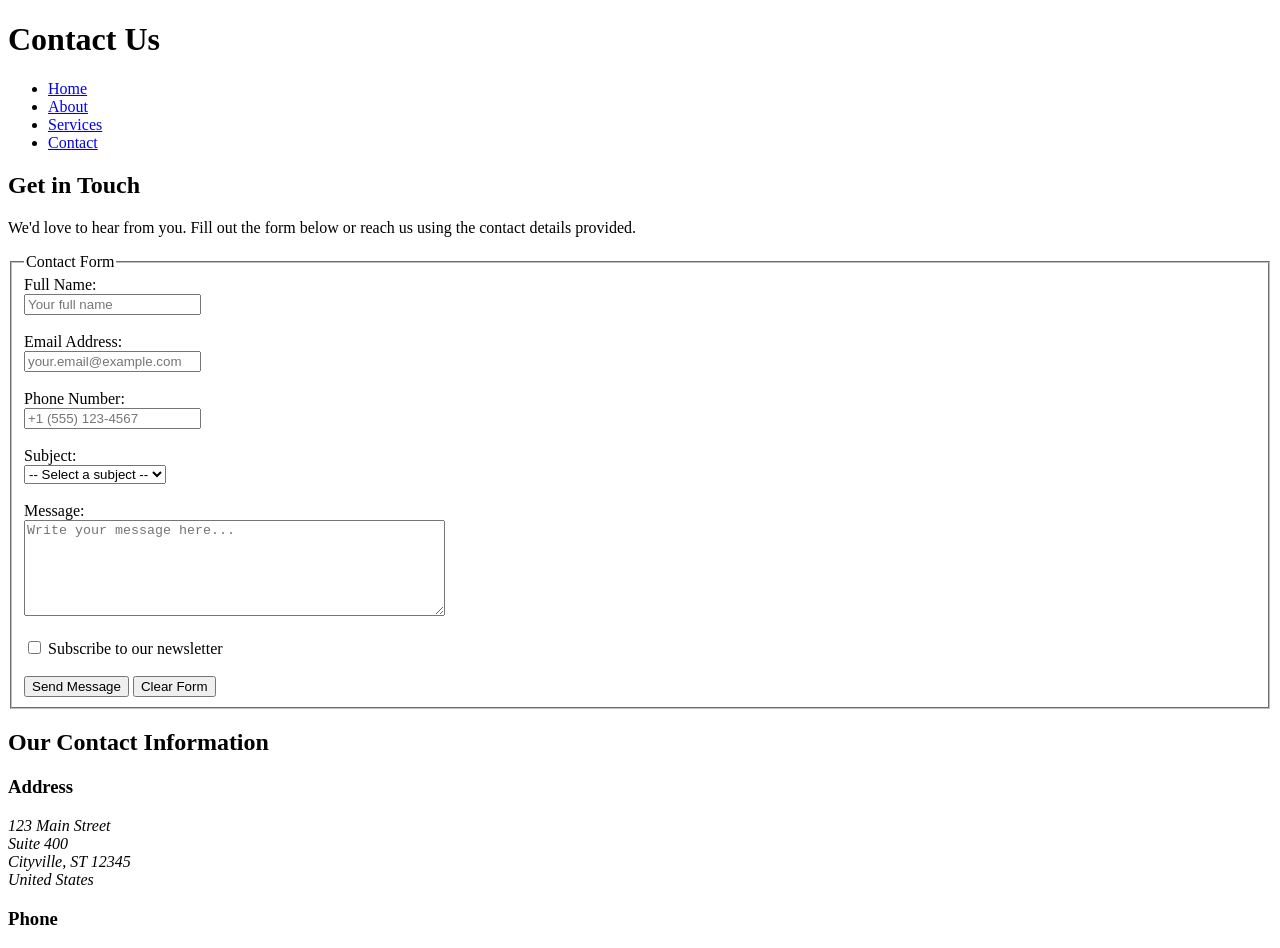
==== contact.html @ 8b4b9340 "Updated 3" ====
<!DOCTYPE html>
<html lang="en">
<head>
    <meta charset="UTF-8">
    <meta name="viewport" content="width=device-width, initial-scale=1.0">
    <title>Contact Us</title>
</head>
<body>
    <header>
        <h1>Contact Us</h1>
        <nav>
            <ul>
                <li><a href="#home">Home</a></li>
                <li><a href="#about">About</a></li>
                <li><a href="#services">Services</a></li>
                <li><a href="#contact">Contact</a></li>
            </ul>
        </nav>
    </header>

    <main>
        <section id="contact">
            <h2>Get in Touch</h2>
            <p>We'd love to hear from you. Fill out the form below or reach us using the contact details provided.</p>

            <form action="#" method="post">
                <fieldset>
                    <legend>Contact Form</legend>

                    <label for="name">Full Name:</label><br>
                    <input type="text" id="name" name="name" required placeholder="Your full name"><br><br>

                    <label for="email">Email Address:</label><br>
                    <input type="email" id="email" name="email" required placeholder="your.email@example.com"><br><br>

                    <label for="phone">Phone Number:</label><br>
                    <input type="tel" id="phone" name="phone" placeholder="+1 (555) 123-4567"><br><br>

                    <label for="subject">Subject:</label><br>
                    <select id="subject" name="subject">
                        <option value="">-- Select a subject --</option>
                        <option value="general">General Inquiry</option>
                        <option value="support">Support</option>
                        <option value="sales">Sales</option>
                        <option value="feedback">Feedback</option>
                    </select><br><br>

                    <label for="message">Message:</label><br>
                    <textarea id="message" name="message" rows="6" cols="50" required placeholder="Write your message here..."></textarea><br><br>

                    <label>
                        <input type="checkbox" name="newsletter" value="yes">
                        Subscribe to our newsletter
                    </label><br><br>

                    <button type="submit">Send Message</button>
                    <button type="reset">Clear Form</button>
                </fieldset>
            </form>
        </section>

        <section id="contact-info">
            <h2>Our Contact Information</h2>
            
            <article>
                <h3>Address</h3>
                <address>
                    123 Main Street<br>
                    Suite 400<br>
                    Cityville, ST 12345<br>
                    United States
                </address>
            </article>

            <article>
                <h3>Phone</h3>
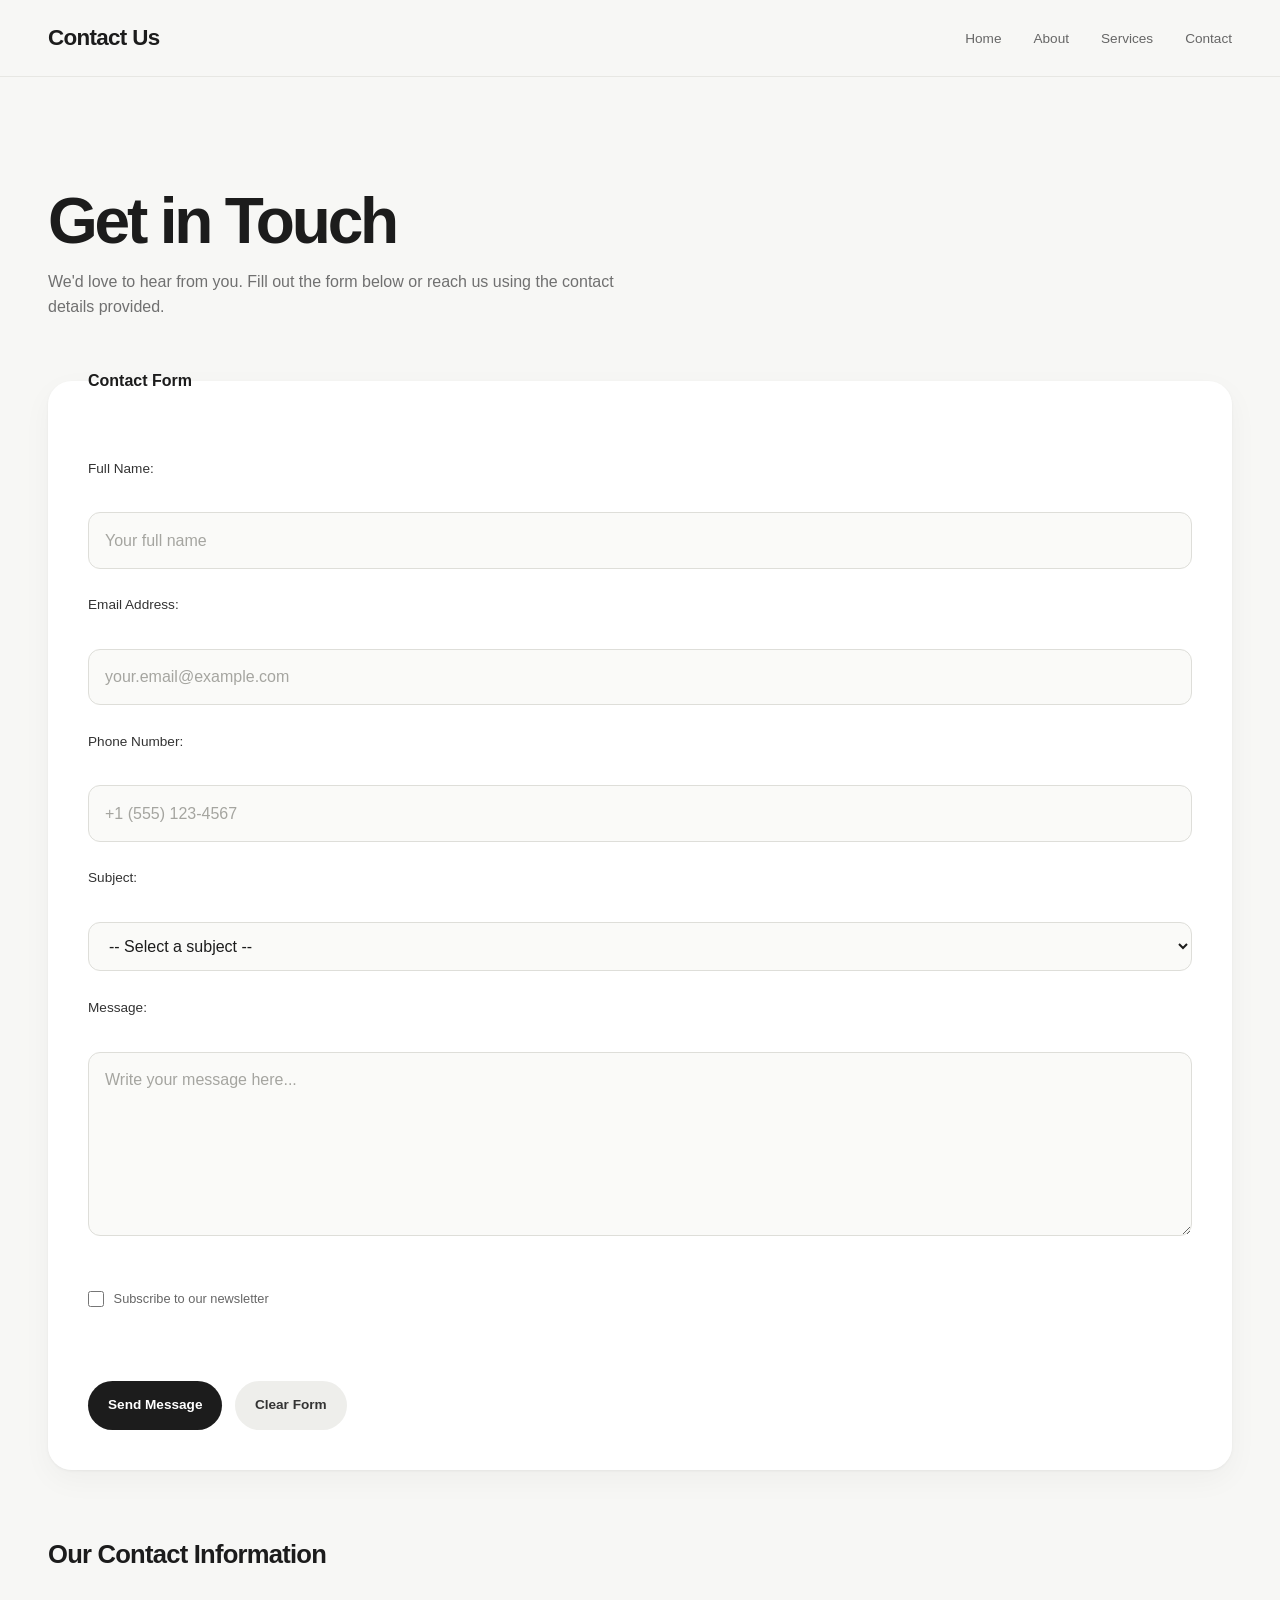
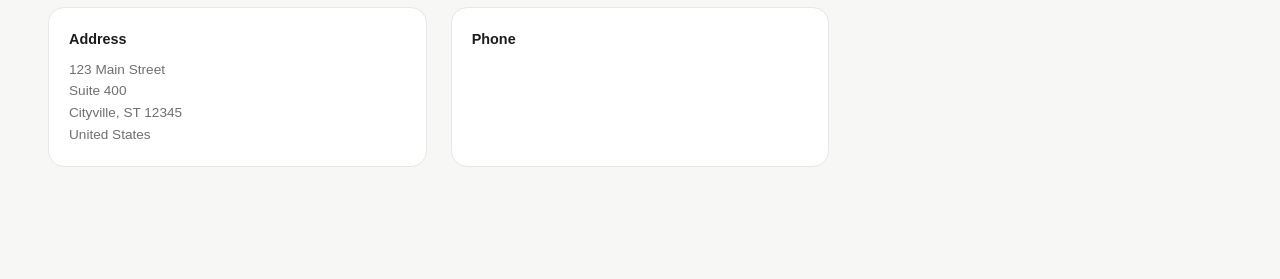
==== commit 374ed208: "'updater'" ====
--- a/contact.html
+++ b/contact.html
@@ -1,76 +1,110 @@
-<!DOCTYPE html>
+<!doctype html>
 <html lang="en">
-<head>
-    <meta charset="UTF-8">
-    <meta name="viewport" content="width=device-width, initial-scale=1.0">
-    <title>Contact Us</title>
-</head>
-<body>
-    <header>
-        <h1>Contact Us</h1>
-        <nav>
-            <ul>
-                <li><a href="#home">Home</a></li>
-                <li><a href="#about">About</a></li>
-                <li><a href="#services">Services</a></li>
-                <li><a href="#contact">Contact</a></li>
-            </ul>
-        </nav>
-    </header>
+	<head>
+		<meta charset="UTF-8" />
+		<meta name="viewport" content="width=device-width, initial-scale=1.0" />
+		<title>Contact Us</title>
+		<link rel="stylesheet" href="contact.css" />
+	</head>
+	<body>
+		<header>
+			<h1>Contact Us</h1>
+			<nav>
+				<ul>
+					<li><a href="#home">Home</a></li>
+					<li><a href="#about">About</a></li>
+					<li><a href="#services">Services</a></li>
+					<li><a href="#contact">Contact</a></li>
+				</ul>
+			</nav>
+		</header>
 
-    <main>
-        <section id="contact">
-            <h2>Get in Touch</h2>
-            <p>We'd love to hear from you. Fill out the form below or reach us using the contact details provided.</p>
+		<main>
+			<section id="contact">
+				<h2>Get in Touch</h2>
+				<p>
+					We'd love to hear from you. Fill out the form below or reach us using
+					the contact details provided.
+				</p>
 
-            <form action="#" method="post">
-                <fieldset>
-                    <legend>Contact Form</legend>
+				<form action="#" method="post">
+					<fieldset>
+						<legend>Contact Form</legend>
 
-                    <label for="name">Full Name:</label><br>
-                    <input type="text" id="name" name="name" required placeholder="Your full name"><br><br>
+						<label for="name">Full Name:</label><br />
+						<input
+							type="text"
+							id="name"
+							name="name"
+							required
+							placeholder="Your full name"
+						/><br /><br />
 
-                    <label for="email">Email Address:</label><br>
-                    <input type="email" id="email" name="email" required placeholder="your.email@example.com"><br><br>
+						<label for="email">Email Address:</label><br />
+						<input
+							type="email"
+							id="email"
+							name="email"
+							required
+							placeholder="your.email@example.com"
+						/><br /><br />
 
-                    <label for="phone">Phone Number:</label><br>
-                    <input type="tel" id="phone" name="phone" placeholder="+1 (555) 123-4567"><br><br>
+						<label for="phone">Phone Number:</label><br />
+						<input
+							type="tel"
+							id="phone"
+							name="phone"
+							placeholder="+1 (555) 123-4567"
+						/><br /><br />
 
-                    <label for="subject">Subject:</label><br>
-                    <select id="subject" name="subject">
-                        <option value="">-- Select a subject --</option>
-                        <option value="general">General Inquiry</option>
-                        <option value="support">Support</option>
-                        <option value="sales">Sales</option>
-                        <option value="feedback">Feedback</option>
-                    </select><br><br>
+						<label for="subject">Subject:</label><br />
+						<select id="subject" name="subject">
+							<option value="">-- Select a subject --</option>
+							<option value="general">General Inquiry</option>
+							<option value="support">Support</option>
+							<option value="sales">Sales</option>
+							<option value="feedback">Feedback</option></select
+						><br /><br />
 
-                    <label for="message">Message:</label><br>
-                    <textarea id="message" name="message" rows="6" cols="50" required placeholder="Write your message here..."></textarea><br><br>
+						<label for="message">Message:</label><br />
+						<textarea
+							id="message"
+							name="message"
+							rows="6"
+							cols="50"
+							required
+							placeholder="Write your message here..."
+						></textarea
+						><br /><br />
 
-                    <label>
-                        <input type="checkbox" name="newsletter" value="yes">
-                        Subscribe to our newsletter
-                    </label><br><br>
+						<label>
+							<input type="checkbox" name="newsletter" value="yes" />
+							Subscribe to our newsletter </label
+						><br /><br />
 
-                    <button type="submit">Send Message</button>
-                    <button type="reset">Clear Form</button>
-                </fieldset>
-            </form>
-        </section>
+						<button type="submit">Send Message</button>
+						<button type="reset">Clear Form</button>
+					</fieldset>
+				</form>
+			</section>
 
-        <section id="contact-info">
-            <h2>Our Contact Information</h2>
-            
-            <article>
-                <h3>Address</h3>
-                <address>
-                    123 Main Street<br>
-                    Suite 400<br>
-                    Cityville, ST 12345<br>
-                    United States
-                </address>
-            </article>
+			<section id="contact-info">
+				<h2>Our Contact Information</h2>
 
-            <article>
-                <h3>Phone</h3>+				<article>
+					<h3>Address</h3>
+					<address>
+						123 Main Street<br />
+						Suite 400<br />
+						Cityville, ST 12345<br />
+						United States
+					</address>
+				</article>
+
+				<article>
+					<h3>Phone</h3>
+				</article>
+			</section>
+		</main>
+	</body>
+</html>
--- a/contact.css
+++ b/contact.css
@@ -0,0 +1,393 @@
+/* =========================
+   RESET
+========================= */
+
+* {
+  margin: 0;
+  padding: 0;
+  box-sizing: border-box;
+}
+
+html {
+  scroll-behavior: smooth;
+}
+
+body {
+  font-family: "Inter", sans-serif;
+  background: #f7f7f5;
+  color: #1c1c1c;
+  line-height: 1.6;
+}
+
+a {
+  color: inherit;
+  text-decoration: none;
+}
+
+button,
+input,
+select,
+textarea {
+  font: inherit;
+}
+
+
+/* =========================
+   HEADER
+========================= */
+
+header {
+  width: 100%;
+  padding: 1.25rem 1.25rem;
+  background: rgba(247, 247, 245, 0.85);
+  border-bottom: 1px solid #e7e7e3;
+
+  display: flex;
+  align-items: center;
+  justify-content: space-between;
+  gap: 1rem;
+
+  position: sticky;
+  top: 0;
+  z-index: 100;
+
+  backdrop-filter: blur(14px);
+  -webkit-backdrop-filter: blur(14px);
+}
+
+header h1 {
+  font-size: 1.25rem;
+  font-weight: 700;
+  letter-spacing: -0.03em;
+}
+
+nav ul {
+  display: flex;
+  align-items: center;
+  gap: 1rem;
+  list-style: none;
+}
+
+nav a {
+  font-size: 0.8rem;
+  color: #666;
+  transition: color 0.25s ease;
+}
+
+nav a:hover {
+  color: #111;
+}
+
+
+/* =========================
+   MAIN
+========================= */
+
+main {
+  width: min(100% - 2rem, 1200px);
+  margin-inline: auto;
+  padding: 4rem 0;
+}
+
+
+/* =========================
+   CONTACT SECTION
+========================= */
+
+#contact {
+  margin-bottom: 4rem;
+}
+
+#contact > h2 {
+  font-size: clamp(2rem, 8vw, 4rem);
+  line-height: 1;
+  letter-spacing: -0.05em;
+  margin-bottom: 1rem;
+}
+
+#contact > p {
+  max-width: 600px;
+  color: #707070;
+  font-size: 0.95rem;
+  margin-bottom: 2rem;
+}
+
+
+/* =========================
+   FORM
+========================= */
+
+form {
+  width: 100%;
+}
+
+fieldset {
+  border: 0;
+  background: #ffffff;
+  padding: 1.25rem;
+  border-radius: 1.25rem;
+
+  box-shadow:
+    0 10px 30px rgba(0, 0, 0, 0.04),
+    0 1px 3px rgba(0, 0, 0, 0.05);
+}
+
+legend {
+  font-size: 1rem;
+  font-weight: 600;
+  margin-bottom: 1.5rem;
+}
+
+
+/* Labels */
+
+label {
+  display: block;
+  color: #333;
+  font-size: 0.85rem;
+  font-weight: 500;
+  margin-bottom: 0.45rem;
+}
+
+
+/* Inputs */
+
+input[type="text"],
+input[type="email"],
+input[type="tel"],
+select,
+textarea {
+  width: 100%;
+  border: 1px solid #deded9;
+  border-radius: 0.75rem;
+  background: #fafaf8;
+  color: #1c1c1c;
+
+  padding: 0.9rem 1rem;
+
+  outline: none;
+
+  transition:
+    border-color 0.25s ease,
+    background 0.25s ease,
+    box-shadow 0.25s ease;
+}
+
+input::placeholder,
+textarea::placeholder {
+  color: #a5a5a0;
+}
+
+
+/* Focus */
+
+input[type="text"]:focus,
+input[type="email"]:focus,
+input[type="tel"]:focus,
+select:focus,
+textarea:focus {
+  border-color: #1c1c1c;
+  background: #ffffff;
+
+  box-shadow:
+    0 0 0 3px rgba(28, 28, 28, 0.08);
+}
+
+
+/* Textarea */
+
+textarea {
+  min-height: 150px;
+  resize: vertical;
+}
+
+
+/* =========================
+   CHECKBOX
+========================= */
+
+label:has(input[type="checkbox"]) {
+  display: flex;
+  align-items: center;
+  gap: 0.6rem;
+
+  margin: 1.25rem 0;
+
+  font-size: 0.8rem;
+  color: #666;
+  cursor: pointer;
+}
+
+input[type="checkbox"] {
+  width: 1rem;
+  height: 1rem;
+  accent-color: #1c1c1c;
+}
+
+
+/* =========================
+   BUTTONS
+========================= */
+
+button {
+  border: 0;
+  border-radius: 999px;
+
+  padding: 0.85rem 1.25rem;
+
+  cursor: pointer;
+  font-weight: 600;
+  font-size: 0.85rem;
+
+  transition:
+    transform 0.2s ease,
+    background 0.2s ease;
+}
+
+button[type="submit"] {
+  width: 100%;
+  background: #1c1c1c;
+  color: #ffffff;
+}
+
+button[type="submit"]:hover {
+  background: #333;
+  transform: translateY(-2px);
+}
+
+button[type="reset"] {
+  width: 100%;
+  margin-top: 0.75rem;
+
+  background: #eeeeeb;
+  color: #333;
+}
+
+button[type="reset"]:hover {
+  background: #e2e2de;
+}
+
+
+/* =========================
+   CONTACT INFORMATION
+========================= */
+
+#contact-info {
+  display: grid;
+  gap: 1.5rem;
+}
+
+#contact-info > h2 {
+  font-size: 1.6rem;
+  letter-spacing: -0.03em;
+  margin-bottom: 0.5rem;
+}
+
+#contact-info article {
+  background: #ffffff;
+  border: 1px solid #e7e7e3;
+  border-radius: 1rem;
+  padding: 1.25rem;
+}
+
+#contact-info article h3 {
+  font-size: 0.9rem;
+  margin-bottom: 0.5rem;
+}
+
+#contact-info address {
+  font-style: normal;
+  color: #707070;
+  font-size: 0.85rem;
+}
+
+
+/* =========================
+   TABLET
+========================= */
+
+@media (min-width: 600px) {
+
+  header {
+    padding-inline: 2rem;
+  }
+
+  main {
+    width: min(100% - 4rem, 1100px);
+    padding: 5rem 0;
+  }
+
+  fieldset {
+    padding: 2rem;
+  }
+
+  button[type="submit"],
+  button[type="reset"] {
+    width: auto;
+  }
+
+  button[type="reset"] {
+    margin-top: 0;
+    margin-left: 0.5rem;
+  }
+
+}
+
+
+/* =========================
+   DESKTOP
+========================= */
+
+@media (min-width: 900px) {
+
+  header {
+    padding: 1.25rem 3rem;
+  }
+
+  header h1 {
+    font-size: 1.4rem;
+  }
+
+  nav ul {
+    gap: 2rem;
+  }
+
+  nav a {
+    font-size: 0.85rem;
+  }
+
+
+  main {
+    width: min(100% - 6rem, 1200px);
+    padding: 7rem 0;
+  }
+
+
+  /* Contact intro */
+
+  #contact > p {
+    font-size: 1rem;
+    margin-bottom: 3rem;
+  }
+
+
+  /* Form layout */
+
+  fieldset {
+    padding: 2.5rem;
+    border-radius: 1.5rem;
+  }
+
+
+  /* Contact information */
+
+  #contact-info {
+    grid-template-columns: repeat(3, 1fr);
+    align-items: stretch;
+  }
+
+  #contact-info > h2 {
+    grid-column: 1 / -1;
+  }
+
+}
